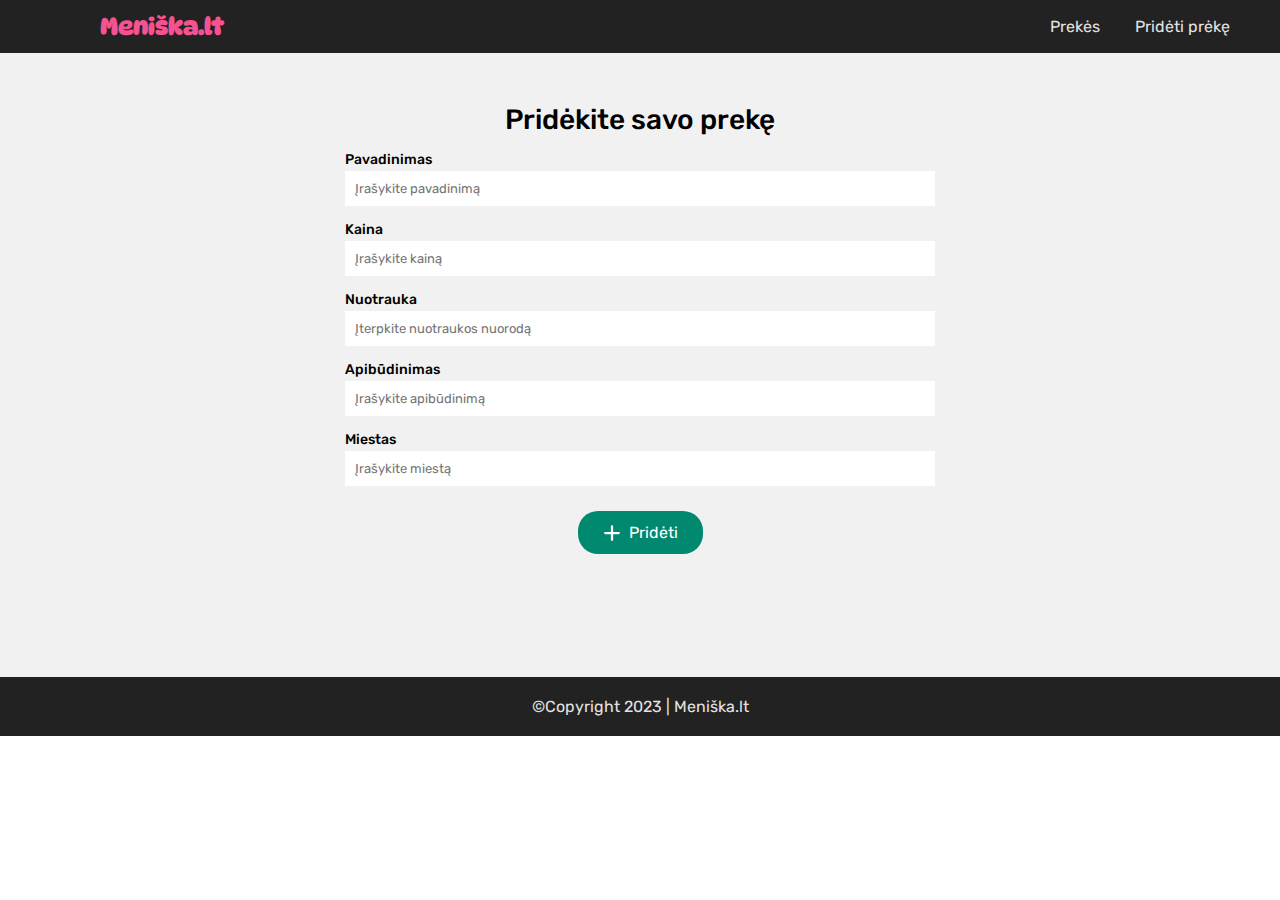
==== add-item.html @ a6fdb1ec "add-item page added" ====
<!DOCTYPE html>
<html lang="en">

<head>
  <meta charset="UTF-8">
  <meta http-equiv="X-UA-Compatible" content="IE=edge">
  <meta name="viewport" content="width=device-width, initial-scale=1.0">
  <title>Meniška.lt</title>
  <link rel="preconnect" href="https://fonts.googleapis.com">
  <link rel="preconnect" href="https://fonts.gstatic.com" crossorigin>
  <link
    href="https://fonts.googleapis.com/css2?family=DynaPuff:wght@600;700&family=Rubik:wght@400;500;600;700;800&display=swap"
    rel="stylesheet">
  <link rel="stylesheet" href="style.css">
</head>

<body>
  <div class="content-wrapper">

    <div class="header-wrapper">
      <div class="container">
        <div class="header">
          <a class="logo-link" href="./index.html">
            <img class="logo-image" src="./img/logo.png" alt="">
            <span class="logo-text">Meniška.lt</span>
          </a>
          <ul class="navbar-list">
            <li class="navbar-item"><a class="navbar-link" href="./index.html">Prekės</a></li>
            <li class="navbar-item"><a class="navbar-link" href="./add-item.html">Pridėti prėkę</a></li>
            <!-- <li class="navbar-item"><a class="navbar-link" href="#"></a></li> -->
          </ul>
          <div class="hamburger-menu">
            <span class="hamburger-menu-line"></span>
            <span class="hamburger-menu-line"></span>
            <span class="hamburger-menu-line"></span>
          </div>
        </div>
      </div>
    </div>

    <div class="form-wrapper">
      <div class="container">
        <div class="form">
          <h2 class="form-title">Pridėkite savo prekę</h2>
          <div class="form-element">
            <label for="name">Pavadinimas</label>
            <input type="text" name="name" id="name" placeholder="Įrašykite pavadinimą" autocomplete="off">
          </div>
          <div class="form-element">
            <label for="price">Kaina</label>
            <input type="number" name="price" id="price" placeholder="Įrašykite kainą" autocomplete="off">
          </div>
          <div class="form-element">
            <label for="image">Nuotrauka</label>
            <input type="text" name="image" id="image" placeholder="Įterpkite nuotraukos nuorodą" autocomplete="off">
          </div>
          <div class="form-element">
            <label for="description">Apibūdinimas</label>
            <input type="text" name="description" id="description" placeholder="Įrašykite apibūdinimą" autocomplete="off">
          </div>
          <div class="form-element">
            <label for="location">Miestas</label>
            <input type="text" name="location" id="location" placeholder="Įrašykite miestą" autocomplete="off">
          </div>
          <button class="button submit" type="submit">
            <svg height="32px" id="Layer_1" style="enable-background:new 0 0 32 32;" version="1.1" viewBox="0 0 32 32" width="32px" xml:space="preserve" xmlns="http://www.w3.org/2000/svg" xmlns:xlink="http://www.w3.org/1999/xlink">
              <path d="M28,14H18V4c0-1.104-0.896-2-2-2s-2,0.896-2,2v10H4c-1.104,0-2,0.896-2,2s0.896,2,2,2h10v10c0,1.104,0.896,2,2,2  s2-0.896,2-2V18h10c1.104,0,2-0.896,2-2S29.104,14,28,14z"/>
            </svg>
            <span>Pridėti</span>
          </button>
          <div class="form-message"></div>
          <!-- Sėkmingai įkėlta -->
        </div>
      </div>
    </div>

    <div class="footer-wrapper">
      <div class="container">
        <div class="footer">
          <span class="footer-info">©Copyright 2023 | Meniška.lt</span>
        </div>
      </div>
    </div>
  </div>

  <script src="script3.js"></script>
</body>

</html>
---- style.css ----
*, *::before, *::after {
    box-sizing: border-box;
}

body {
    margin: 0;
    font-family: 'Rubik', sans-serif;
}

.container {
    max-width: 1300px;
    margin-right: auto;
    margin-left: auto;
    padding: 0 50px;
}

.content-wrapper {
    position: relative;
    background-color: #f1f1f1;
}

.header-wrapper {
    background-color: #222222;
    position: sticky;
    z-index: 10;
    top: 0;
}

.header {
    display: flex;
    justify-content: space-between;
    align-items: center;
    padding: 12px 0;
}

.logo-link {
    text-decoration: none;
    color: #F65292;
    display: flex;
    align-items: center;

}

.logo-image {
    width: 50px;
}

.logo-text {
    font-family: 'DynaPuff', cursive;
    font-size: 24px;
    font-weight: 700;
}

.navbar-list {
    list-style-type: none;
    margin: 0;
    padding: 0;
    display: flex;
    gap: 35px;
}

.navbar-link {
    text-decoration: none;
    color: #e4e2e2;
}

.navbar-link:hover {
    opacity: 0.7;
}

.hamburger-menu{
    display: none;
    cursor: pointer;
}
  
.hamburger-menu-line {
    display: block;
    width: 22px;
    height: 3px;
    margin: 5px 0;
    border-radius: 25px;
    background-color: #e4e2e2;
    transition: all 0.3s ease;
}

.menu-wrapper {
    margin: 80px 0 100px;
}

.menu-list {
    display: flex;
    flex-direction: column;
    gap: 30px;    
    align-items: center;
}

.menu-item {
    text-decoration: none;
    width: 80%;
    display: flex;
    gap: 30px;
    color: black;
    border-top: 1px solid rgba(187, 182, 182, 0.6);
    border-bottom: 1px solid rgba(187, 182, 182, 0.6);
    transition: background-color 0.3s ease-in-out;
}

.menu-item:hover {
    background-color: rgba(223, 221, 221, 0.6);
}

.item-image {
    width: 250px;
    height: 180px;
    object-fit: cover;
}

.item-info {
    display: flex;
    flex-direction: column;
    justify-content: space-between;
    width: calc(100% - 320px);
    padding: 10px 0;
}

.item-title {
    font-size: 20px;
    font-weight: 500;
}

.item-description {
    margin: 10px 0 0;
    color: #515151;
    line-height: 22px;
}

.item-price {
    font-size: 16px;
    font-weight: 500;
}

.arrow-link {
    background-color: rgba(187, 182, 182, 0.6);
    padding: 10px 11px;
    border-radius: 50%;
    position: absolute;
    right: 20px;
    bottom: 100px;
}

.arrow-link:hover {
    opacity: 0.7;
}

.arrow {
    width: 20px;
    fill:#545252;
}

.footer-wrapper {
    background-color: #222222;
}

.footer {
    display: flex;
    justify-content: center;
    padding: 20px 0;
}

.footer-info {
    color: #e4e2e2;
}




.sculpture-section {
    display: flex;
    justify-content: center;
}

.sculpture {
    margin: 60px 0 80px;
    display: flex;
    flex-direction: column;
    align-items: center;
    width: 50%;
    border: 1px solid rgba(187, 182, 182, 0.6)
}

.sculpture-image {
    width: 100%;
    max-height: 500px;
    object-fit: cover;
}

.sculpture-info {
    width: 100%;
    padding: 20px;
    display: flex;
    flex-direction: column;
    gap: 25px;
}

.wrapper {
    display: flex;
    justify-content: space-between;
    align-items: center;
    gap: 20px;
}

.title-wrapper {
    width: 80%;
    display: flex;
    flex-direction: column;
    gap: 10px;
}

.sculpture-title {
    font-size: 24px;
    font-weight: 500;
}

.sculpture-location {
    display: flex;
    align-items: flex-end;
    color: #515151;
}

.sculpture-location::before {
    content: "";
    background-image: url('https://cdn3.iconfinder.com/data/icons/faticons/32/location-01-512.png');
    background-size: 25px 25px;
    width: 25px;
    height: 25px;
    display: inline-block;
}

.sculpture-price {
    font-size: 26px;
    font-weight: 400;
    color: #004F2D;
    /* color: #03683d; */
}

.sculpture-description {
    margin: 0;
    line-height: 140%;
}

.button {
    display: flex;
    justify-content: center;
    align-items: center;
    gap: 8px;
    border: none;
    padding: 12px 25px;
    border-radius: 20px;
    cursor: pointer;
    font-family: 'Rubik', sans-serif;
    color: white;
    font-size: 16px;
    max-width: 150px;
    transition: box-shadow 0.3s ease-in-out;
}

.button:hover {
    box-shadow: 1px 3px 18px 0px rgba(0,0,0,0.5)
}

.button.delete {
    align-self: center;
    background-color: #c13643;
}

.button-image {
    width: 17px;
    height: 20px;
}

.message-wrapper {
    height: calc(100vh - 133px);
    display: flex;
    justify-content: center;
    align-items: center;
 }

.message {
    text-align: center;
    font-size: 30px;
    font-weight: 600;
    color: #03683d;
}


.form {
    display: flex;
    flex-direction: column;
    align-items: center;
    gap: 15px;
    margin: 50px 0;
}

.form-title {
    margin: 0;
    font-size: 28px;
    font-weight: 500;
}

.form-element {
    width: 50%;
    display: flex;
    flex-direction: column;
    gap: 3px;
}

.form-element label {
    font-size: 14px;
    font-weight: 500;
}

.form-element input {
    font-family: 'Rubik', sans-serif;
    font-size: 13px;
    padding: 10px;
    border: none;
}

.button.submit {
    background-color: #00896F;
    margin-top: 10px;
    margin-bottom: 20px;
}

.button.submit svg {
    fill: white;
    width: 18px;
    height: 18px;
}

.form-message {
    height: 38px;
    font-size: 22px;
    font-weight: 500;
    color: #03683d;
}
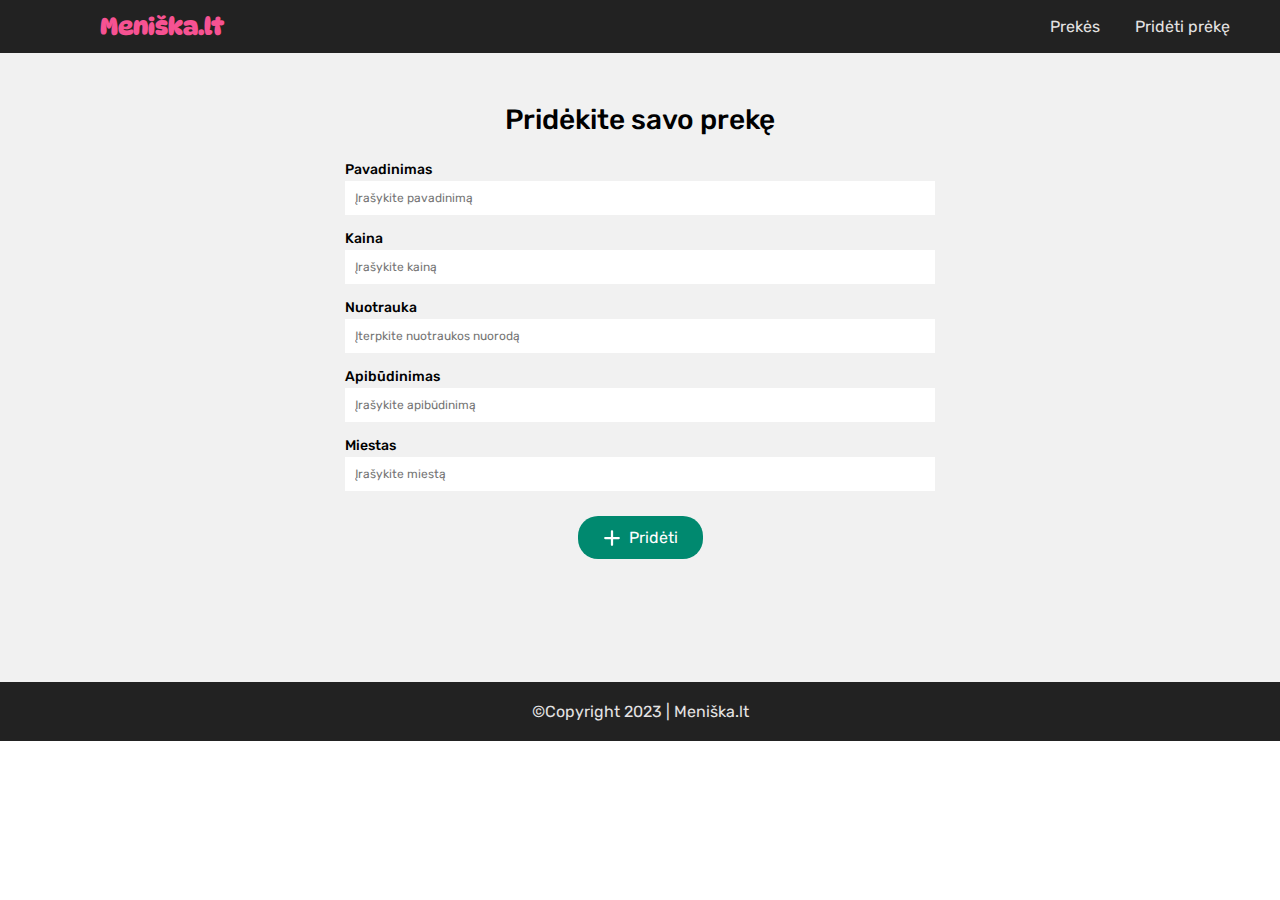
==== commit 0f961a97: "small changes" ====
--- a/add-item.html
+++ b/add-item.html
@@ -27,7 +27,6 @@
           <ul class="navbar-list">
             <li class="navbar-item"><a class="navbar-link" href="./index.html">Prekės</a></li>
             <li class="navbar-item"><a class="navbar-link" href="./add-item.html">Pridėti prėkę</a></li>
-            <!-- <li class="navbar-item"><a class="navbar-link" href="#"></a></li> -->
           </ul>
           <div class="hamburger-menu">
             <span class="hamburger-menu-line"></span>
@@ -69,7 +68,6 @@
             <span>Pridėti</span>
           </button>
           <div class="form-message"></div>
-          <!-- Sėkmingai įkėlta -->
         </div>
       </div>
     </div>
--- a/style.css
+++ b/style.css
@@ -5,6 +5,7 @@
 body {
     margin: 0;
     font-family: 'Rubik', sans-serif;
+    min-width: 280px;
 }
 
 .container {
@@ -31,6 +32,7 @@
     justify-content: space-between;
     align-items: center;
     padding: 12px 0;
+    gap: 20px;
 }
 
 .logo-link {
@@ -121,6 +123,7 @@
     justify-content: space-between;
     width: calc(100% - 320px);
     padding: 10px 0;
+    gap: 20px;
 }
 
 .item-title {
@@ -145,7 +148,7 @@
     border-radius: 50%;
     position: absolute;
     right: 20px;
-    bottom: 100px;
+    bottom: 90px;
 }
 
 .arrow-link:hover {
@@ -170,6 +173,7 @@
 .footer-info {
     color: #e4e2e2;
 }
+
 
 
 
@@ -302,7 +306,7 @@
 }
 
 .form-title {
-    margin: 0;
+    margin: 0 0 10px;
     font-size: 28px;
     font-weight: 500;
 }
@@ -321,7 +325,7 @@
 
 .form-element input {
     font-family: 'Rubik', sans-serif;
-    font-size: 13px;
+    font-size: 12px;
     padding: 10px;
     border: none;
 }
@@ -343,4 +347,134 @@
     font-size: 22px;
     font-weight: 500;
     color: #03683d;
+}
+
+@media (max-width: 982px) {
+    .menu-item {
+        width: 100%;
+    }
+
+    .sculpture {
+        width: 80%;
+    }
+}
+
+@media (max-width: 795px) {
+    .menu-item {
+        align-items: center;
+    }
+
+    .item-info {
+        width: calc(100% - 300px);
+    }
+
+    .form-element {
+        width: 70%;
+    }
+}
+
+@media (max-width: 636px) {
+    .container {
+        padding: 0 20px;
+    }
+
+    .menu-wrapper {
+        margin: 40px 0 80px;
+    }
+
+    .menu-list {
+        gap: 45px;
+    }
+
+    .menu-item {
+        flex-direction: column;
+        width: 100%;
+        gap: 15px;
+        padding: 10px 0;
+    }
+
+    .item-image {
+        width: 90%;
+        height: 350px;
+    }
+
+    .item-info {
+        width: 90%;
+        padding: 0;
+    }
+
+    .arrow-link {
+        bottom: 80px;
+    }
+
+    .sculpture {
+        width: 100%;
+    }
+
+    .form-element {
+        width: 90%;
+    }
+}
+
+@media (max-width: 435px) {
+    .logo-image {
+        width: 40px;
+    }
+
+    .logo-text {
+        font-size: 20px;
+    }
+    /* display hamburger-menu */
+    .navbar-list {
+        position: fixed;
+        right: -100%;
+        top: 64px;
+        gap: 25px;
+        flex-direction: column;
+        justify-content: center;
+        background-color: #222222;
+        width: 100%;
+        height: 30%;
+        text-align: center;
+        transition: 0.3s;
+        z-index: 10;
+    }
+        
+    .navbar-list.active {
+        right: 0;
+    }
+        
+    .navbar-item {
+        margin: 0;
+    }
+    
+    .navbar-link {
+        font-size: 18px;
+        padding: 0;
+    }
+    
+    .hamburger-menu {
+        display: block;
+        z-index: 10;
+    }
+    
+    .hamburger-menu.active .hamburger-menu-line:nth-child(2) {
+        opacity: 0;
+    }
+    
+    .hamburger-menu.active .hamburger-menu-line:nth-child(1) {
+        transform: translateY(8px) rotate(45deg);
+    }
+    
+    .hamburger-menu.active .hamburger-menu-line:nth-child(3) {
+        transform: translateY(-8px) rotate(-45deg);
+    }
+
+    .item-image {
+        height: 250px;
+    }
+
+    .sculpture {
+        margin: 40px 0 50px;
+    }
 }